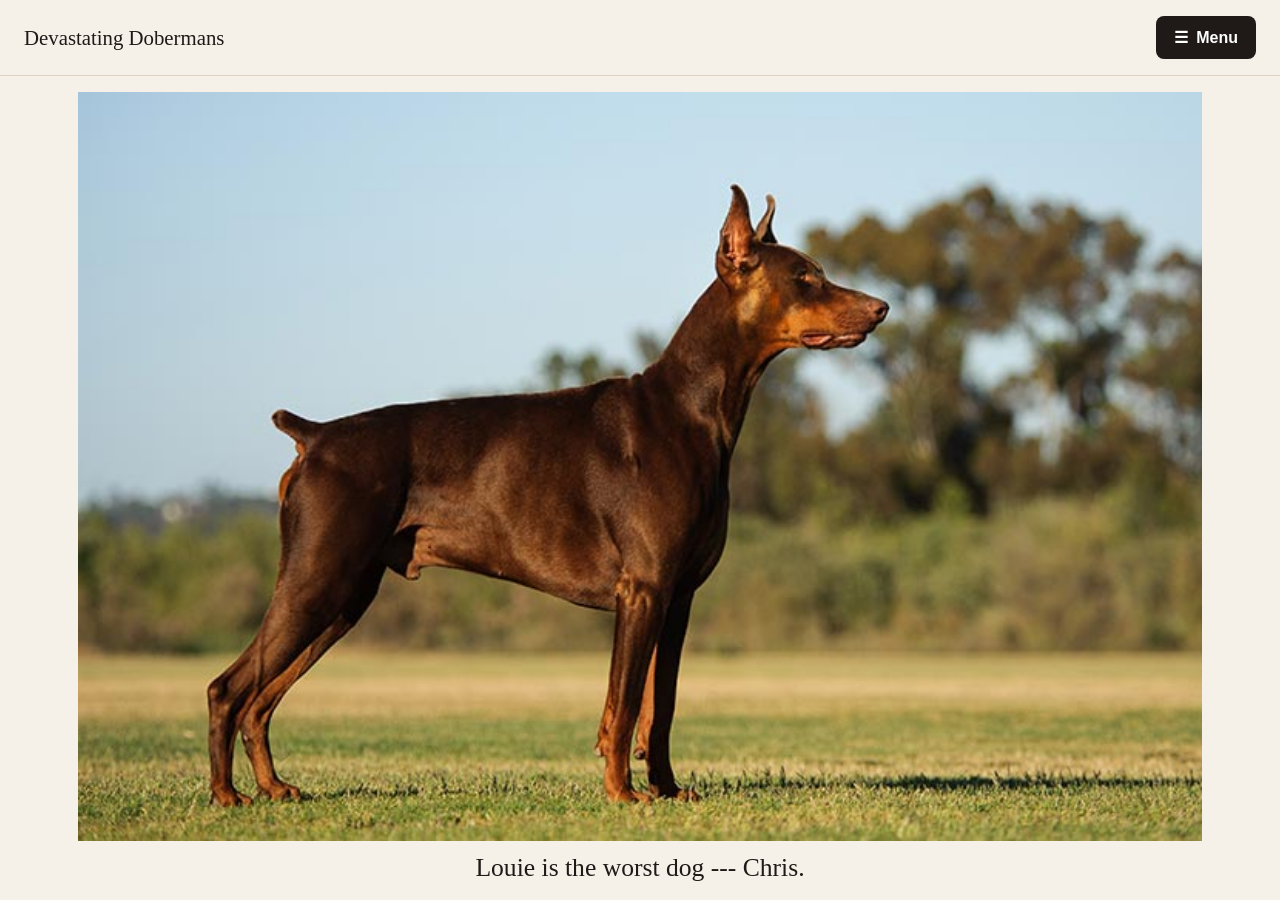
==== index.html @ d75b7a31 "Add Doberman Snake with bone and toy collectibles" ====
<!DOCTYPE html>
<html lang="en">
	<head>
		<title>Louie is the Best Dog!!!</title>
		<meta charset="UTF-8" />
		<meta name="viewport" content="width=device-width, initial-scale=1.0" />
		<style>
			html,
			body {
				height: 100%;
				margin: 0;
			}

			body {
				background: #f6f1e8;
				color: #1f1a17;
				font-family: Georgia, "Times New Roman", serif;
			}

			.page {
				box-sizing: border-box;
				display: flex;
				align-items: center;
				justify-content: center;
				min-height: calc(100svh - 82px);
				padding: 16px;
			}

			.site-header {
				display: flex;
				align-items: center;
				justify-content: space-between;
				gap: 16px;
				padding: 16px 24px;
				border-bottom: 1px solid #ded3c3;
				background: #f6f1e8;
				position: relative;
				z-index: 1;
			}

			.site-title {
				max-width: 50vw;
				color: inherit;
				text-decoration: none;
				font-size: clamp(1rem, 3vw, 1.3rem);
			}

			.site-menu { position: relative; }
			.site-menu summary {
				padding: 12px 18px;
				border-radius: 8px;
				background: #1f1a17;
				color: #fff;
				cursor: pointer;
				list-style: none;
				font: bold 1rem Arial, sans-serif;
			}
			.site-menu summary::-webkit-details-marker { display: none; }
			.site-menu summary span { margin-right: 8px; }

			.site-nav {
				position: absolute;
				top: calc(100% + 8px);
				right: 0;
				display: flex;
				flex-direction: column;
				gap: 6px;
				width: min(260px, calc(100vw - 48px));
				padding: 10px;
				box-sizing: border-box;
				border: 1px solid #ded3c3;
				border-radius: 12px;
				background: #fffaf2;
				box-shadow: 0 10px 30px #1f1a1720;
			}

			.site-nav a {
				padding: 10px 16px;
				border-radius: 8px;
				color: inherit;
				text-decoration: none;
				font-family: Arial, sans-serif;
				font-weight: bold;
			}

			.site-nav a:hover,
			.site-nav a[aria-current="page"] {
				background: #1f1a17;
				color: #fff;
			}

			.site-nav a:focus-visible,
			.site-menu summary:focus-visible,
			.site-title:focus-visible {
				outline: 3px solid #a25c2e;
				outline-offset: 3px;
			}

			section { width: 100%; }
			[hidden] { display: none !important; }
			.placeholder { text-align: center; max-width: 640px; }
			h1 { font-size: clamp(2rem, 6vw, 3.5rem); }
			.placeholder p { font-size: 1.2rem; line-height: 1.6; }
			.placeholder ol { display: grid; gap: 14px; margin: 0; padding-left: 2rem; text-align: left; font-size: clamp(1.05rem, 2.5vw, 1.3rem); line-height: 1.45; }

			figure {
				display: flex;
				flex-direction: column;
				align-items: center;
				gap: 12px;
				width: 100%;
				height: calc(100svh - 108px);
				margin: 0;
			}

			.image-frame {
				display: flex;
				align-items: center;
				justify-content: center;
				flex: 1 1 auto;
				min-height: 0;
				width: 100%;
			}

			img {
				max-width: 100%;
				max-height: 100%;
				width: 100%;
				height: 100%;
				object-fit: contain;
			}

			figcaption {
				flex: 0 0 auto;
				text-align: center;
				font-size: clamp(1.2rem, 2vw, 2rem);
				line-height: 1.2;
			}
		.louis-photo { display:block; width:100%; max-width:100%; height:auto; margin:32px auto 0; border-radius:12px; }
</style>
	<link rel="stylesheet" href="games/runner.css">
<link rel="stylesheet" href="games/tetris.css">
<link rel="stylesheet" href="games/snake.css">
</head>
	<body>
		<header class="site-header">
			<a class="site-title" href="#home">Devastating Dobermans</a>
			<details class="site-menu">
				<summary><span aria-hidden="true">&#9776;</span>Menu</summary>
				<nav class="site-nav" aria-label="Main menu">
					<a href="#home" aria-current="page">Home</a>
					<a href="#games">Games</a>
					<a href="#why-i-hate-louis">Why I Hate Louis</a>
					<a href="nails-by-phia/">Nails by Phia</a>
					<a href="owner/">Owner Login</a>
				</nav>
			</details>
		</header>
		<main class="page">
			<section id="home" aria-label="Home">
			<figure>
				<div class="image-frame">
					<img src="louie.jpg" alt="Louie" />
				</div>
				<figcaption>Louie is the worst dog --- Chris.</figcaption>
			</figure>
			</section>
			<section id="games" class="game-section" aria-labelledby="games-title" hidden>
				<h1 id="games-title">Games</h1>
				<div class="game-picker" aria-label="Choose a game"><button type="button" data-game="dash" aria-pressed="true">Doberman Dash</button><button type="button" data-game="tetris" aria-pressed="false">Doberman Tetris</button><button type="button" data-game="snake" aria-pressed="false">Doberman Snake</button></div><article id="dash-game">
<div class="runner-heading"><div><p class="game-eyebrow">Run, Louie, run!</p><h2>Doberman Dash</h2></div><div class="scoreboard"><span>Score <strong id="run-score">0</strong></span><span>Best <strong id="run-best">0</strong></span></div></div>
<div class="runner-field"><canvas id="runner" width="900" height="360" tabindex="0" aria-label="Doberman Dash. Jump over fences and flowerpots using Space, Arrow Up, or the Jump button.">Your browser needs canvas support to play Doberman Dash.</canvas></div>
<p id="run-status" role="status">Ready to run? Help Louie jump over fences and flowerpots.</p>
<div class="runner-controls"><button id="run-start" type="button">Start game</button><button id="run-jump" type="button" disabled>Jump</button><button id="run-pause" type="button" disabled>Pause</button></div>
<p class="runner-help">Space / ↑ to jump · P to pause · Tap the game or Jump on your phone. The longer you run, the faster it gets!</p>
</article>
<article id="tetris-game" hidden>
<div class="runner-heading"><div><p class="game-eyebrow">Stack. Fetch. Repeat.</p><h2>Doberman Tetris</h2></div></div>
<div class="tetris-layout">
<canvas id="tetris-board" width="300" height="600" tabindex="0" aria-label="Doberman Tetris board. Use arrow keys to move and rotate, Space to drop.">Canvas support is needed to play.</canvas>
<div class="tetris-side"><div class="tetris-mascot" aria-hidden="true"><svg viewBox="0 0 120 120" width="100" height="100"><path fill="#30231e" d="M20 52 15 4 48 30 72 30 105 4 100 52 90 97 60 118 30 97Z"/><path fill="#ab683c" d="m15 4 12 40 15-9Zm90 0-12 40-15-9ZM32 67l16-5 12 23 12-23 16 5-8 30-20 16-20-16Z"/><path fill="#e5bd62" d="m29 48 19 4-4 7-14-3Zm62 0-19 4 4 7 14-3Z"/><path fill="#211914" d="m47 82 26 0-5 12H52Z"/></svg></div>
<p>Score <strong id="tetris-score">0</strong></p><p>Best <strong id="tetris-best">0</strong></p><p>Lines <strong id="tetris-lines">0</strong></p><p>Level <strong id="tetris-level">1</strong></p>
<p>Next piece</p><canvas id="tetris-next" width="120" height="120" aria-label="Next piece preview"></canvas>
</div></div>
<p id="tetris-status" role="status">Ready to stack? Complete rows to clear them.</p>
<div class="runner-controls"><button id="tetris-start" type="button">Start Tetris</button><button id="tetris-pause" type="button" disabled>Pause</button></div>
<div class="tetris-touch" aria-label="Tetris controls"><button type="button" data-tetris="left" aria-label="Move left">&#8592;</button><button type="button" data-tetris="rotate">Rotate</button><button type="button" data-tetris="right" aria-label="Move right">&#8594;</button><button type="button" data-tetris="down">Down</button><button type="button" data-tetris="drop">Drop</button></div>
<p class="runner-help">Left / Right: move &middot; Up: rotate &middot; Down: soft drop &middot; Space: drop &middot; P: pause. Use the buttons on your phone.</p>
</article>
<article id="snake-game" hidden>
<div class="runner-heading"><div><p class="game-eyebrow">A very long good boy</p><h2>Doberman Snake</h2></div><div class="scoreboard"><span>Score <strong id="snake-score">0</strong></span><span>Best <strong id="snake-best">0</strong></span></div></div>
<div class="snake-field"><canvas id="snake-board" width="600" height="600" tabindex="0" aria-label="Doberman Snake. Collect bones and toys. Use arrow keys or swipe to steer. Avoid walls and your tail.">Canvas support is needed to play.</canvas></div>
<p id="snake-status" role="status">Collect bones and toys to grow. Watch out for walls and your own tail!</p>
<div class="runner-controls"><button id="snake-start" type="button">Start Snake</button><button id="snake-pause" type="button" disabled>Pause</button></div>
<div class="snake-pad" aria-label="Snake direction controls"><button type="button" data-snake="up" aria-label="Go up">&#8593;</button><button type="button" data-snake="left" aria-label="Go left">&#8592;</button><button type="button" data-snake="down" aria-label="Go down">&#8595;</button><button type="button" data-snake="right" aria-label="Go right">&#8594;</button></div>
<p class="runner-help">Arrow keys or WASD to steer &middot; P to pause &middot; Swipe the board or use the buttons on your phone. Every bone or toy adds a point!</p>
</article>
<script src="games/snake.js" defer></script><script src="games/runner.js" defer></script><script src="games/tetris.js" defer></script>
			</section>
			<section id="why-i-hate-louis" class="placeholder" aria-labelledby="louis-title" hidden>
				<h1 id="louis-title">Why I Hate Louis</h1>
				<ol>
					<li>He always tries to go up the stairs.</li>
					<li>He always tears up every toy he gets.</li>
					<li>He always steals bread.</li>
					<li>He has the bitchiest bark known to man.</li>
					<li>He always tries stealing shit from the bathroom.</li>
					<li>He knows when he does something bad, and he still does it.</li>
				</ol>
                <img class="louis-photo" src="images/louis-and-angel.jpg" alt="Two Dobermans outside: one standing on playground equipment with red horns drawn above its head, and one beside it with a yellow halo." width="1500" height="1125" loading="lazy" />
			</section>
		</main>
		<script>
			const sections = [...document.querySelectorAll('main section')];
			const links = [...document.querySelectorAll('.site-nav a[href^="#"]')];
			const menu = document.querySelector('.site-menu');
			menu.querySelectorAll('a').forEach(link => {
				link.addEventListener('click', () => { menu.open = false; });
			});
			document.addEventListener('keydown', event => {
				if (event.key === 'Escape' && menu.open) {
					menu.open = false;
					menu.querySelector('summary').focus();
				}
			});
			function showPage() {
				const requested = window.location.hash.slice(1) || 'home';
				const page = sections.some(section => section.id === requested) ? requested : 'home';
				sections.forEach(section => { section.hidden = section.id !== page; });
				links.forEach(link => {
					if (link.hash === '#' + page) link.setAttribute('aria-current', 'page');
					else link.removeAttribute('aria-current');
				});
			}
			window.addEventListener('hashchange', showPage);
			showPage();
		</script>
	</body>
</html>
---- games/runner.css ----
.game-section { max-width:1000px; margin:0 auto; padding:24px 0; }
.game-section>h1 { margin:0 0 24px; }
.runner-heading { display:flex; justify-content:space-between; align-items:center; gap:20px; flex-wrap:wrap; margin-bottom:20px; }
.game-eyebrow { margin:0 0 6px; color:#86502c; font:bold .8rem Arial,sans-serif; text-transform:uppercase; letter-spacing:2px; }
.runner-heading h2 { margin:0; font-size:clamp(1.7rem,5vw,2.5rem); }
.scoreboard { display:flex; gap:24px; font:1rem Arial,sans-serif; }
.scoreboard span { display:grid; gap:5px; }.scoreboard strong { font:700 1.8rem monospace; }
.runner-field { overflow:hidden; border:2px solid #c8b69a; border-radius:16px; background:#fffaf0; }
#runner { display:block; width:100%; height:auto; aspect-ratio:5/2; touch-action:manipulation; cursor:pointer; }
.runner-controls { display:flex; flex-wrap:wrap; gap:12px; }
.runner-controls button { padding:14px 24px; min-height:48px; border:2px solid #38291e; border-radius:10px; background:#38291e; color:#fffaf0; font:bold 1rem Arial,sans-serif; cursor:pointer; touch-action:manipulation; }
.runner-controls button:disabled { opacity:.45; cursor:default; }
.runner-controls button:not(:disabled):hover { background:#83512c; }
.runner-controls button:focus-visible,#runner:focus-visible { outline:3px solid #a25c2e; outline-offset:4px; }
#run-status { min-height:1.6em; font-size:1.1rem; line-height:1.6; }
.runner-help { font: .95rem/1.7 Arial,sans-serif; color:#625348; }
@media(max-width:500px) { .runner-controls { gap:8px; }.runner-controls button { flex:1; padding:12px; }.game-section { padding:12px 0; } }
---- games/tetris.css ----
.game-picker { display:flex; flex-wrap:wrap; gap:10px; margin-bottom:28px; }
.game-picker button,.tetris-touch button { border:2px solid #c8b69a; background:#fffaf0; color:#38291e; border-radius:10px; padding:13px 18px; font:bold 1rem Arial,sans-serif; cursor:pointer; touch-action:manipulation; }
.game-picker button[aria-pressed="true"] { background:#38291e; border-color:#38291e; color:#fffaf0; }
.tetris-layout { display:flex; gap:24px; align-items:flex-start; max-width:500px; }
#tetris-board { display:block; width: min(65%,300px); height:auto; border:3px solid #897151; border-radius:8px; background:#211b18; touch-action:manipulation; }
.tetris-side { flex:1; min-width:0; font:1rem Arial,sans-serif; }
.tetris-side p { margin:0 0 16px; }.tetris-side strong { display:block; margin-top:4px; font:bold 1.6rem monospace; }
#tetris-next { display:block; max-width:100%; height:auto; background:#211b18; border-radius:8px; }
.tetris-mascot { margin-bottom:16px; }.tetris-mascot svg { max-width:100%; height:auto; }
.tetris-touch { display:flex; flex-wrap:wrap; gap:8px; margin-top:14px; max-width:500px; }
.tetris-touch button { flex:1; padding:14px 10px; }.tetris-touch button:disabled { opacity:.45; cursor:default; }
.game-picker button:focus-visible,.tetris-touch button:focus-visible,#tetris-board:focus-visible { outline:3px solid #a25c2e; outline-offset:3px; }
@media(max-width:450px) { .tetris-layout { gap:14px; }.tetris-side strong { font-size:1.2rem; }.tetris-side p { margin-bottom:10px; }.tetris-mascot svg { width:64px; } }
---- games/snake.css ----
.snake-field { max-width:600px; overflow:hidden; border:3px solid #897151; border-radius:14px; background:#efe8d5; }
#snake-board { display:block; width:100%; height:auto; touch-action:none; }
#snake-board:focus-visible { outline:3px solid #a25c2e; outline-offset:-5px; }
.snake-pad { display:grid; grid-template-columns:repeat(3,64px); grid-template-rows:repeat(2,52px); gap:8px; margin-top:18px; width:max-content; }
.snake-pad button { border:2px solid #c8b69a; border-radius:10px; background:#fffaf0; color:#38291e; font:bold 1.5rem Arial,sans-serif; cursor:pointer; touch-action:manipulation; }
.snake-pad button[data-snake="up"] { grid-column:2; }.snake-pad button[data-snake="left"] { grid-column:1; grid-row:2; }.snake-pad button[data-snake="down"] { grid-column:2; grid-row:2; }.snake-pad button[data-snake="right"] { grid-column:3; grid-row:2; }
.snake-pad button:disabled { opacity:.45; cursor:default; }.snake-pad button:focus-visible { outline:3px solid #a25c2e; outline-offset:3px; }
.snake-pad button:not(:disabled):active { background:#e5c98f; }
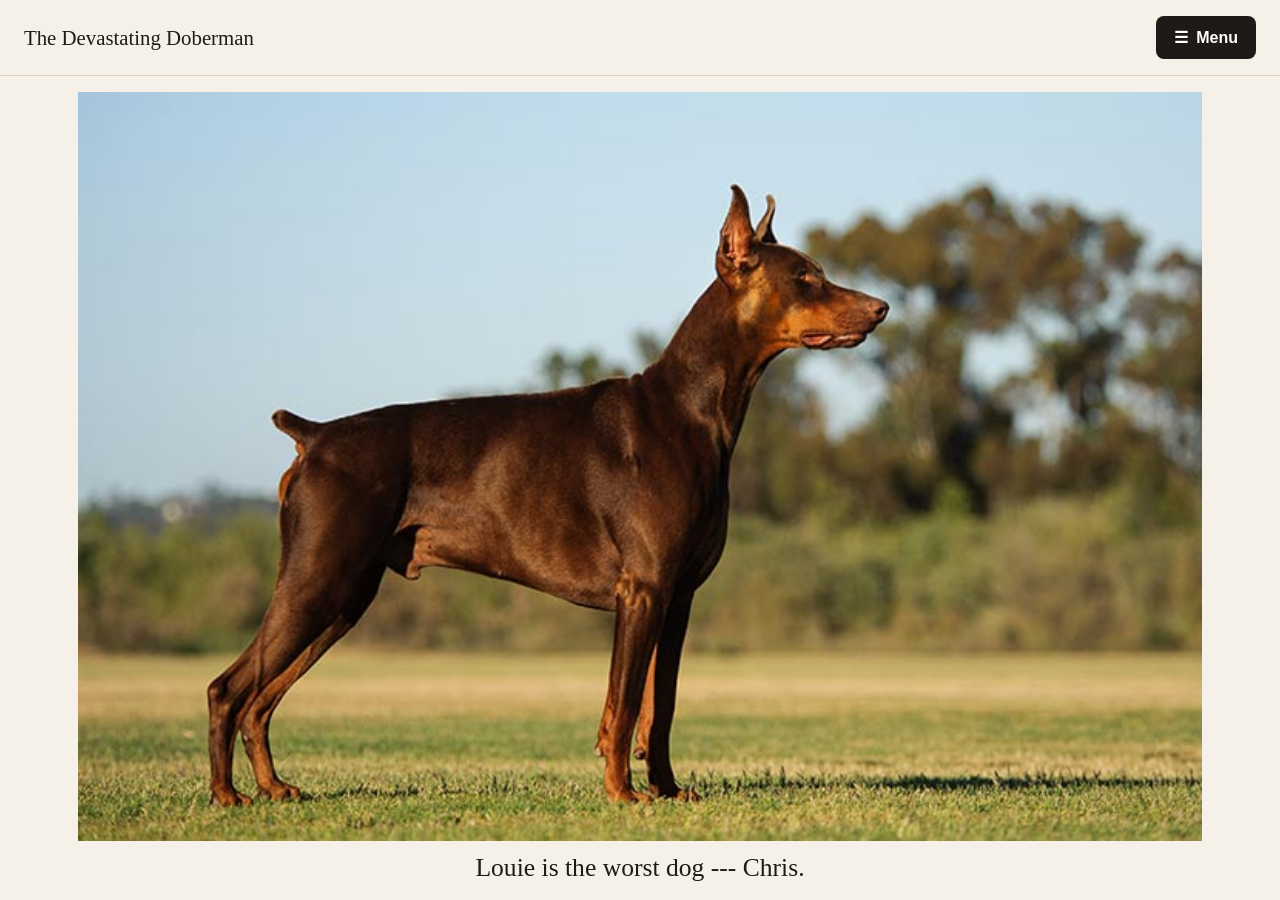
==== commit b14c77c0: "Rename website title to The Devastating Doberman" ====
--- a/index.html
+++ b/index.html
@@ -1,7 +1,7 @@
 <!DOCTYPE html>
 <html lang="en">
 	<head>
-		<title>Louie is the Best Dog!!!</title>
+		<title>The Devastating Doberman</title>
 		<meta charset="UTF-8" />
 		<meta name="viewport" content="width=device-width, initial-scale=1.0" />
 		<style>
@@ -144,7 +144,7 @@
 </head>
 	<body>
 		<header class="site-header">
-			<a class="site-title" href="#home">Devastating Dobermans</a>
+			<a class="site-title" href="#home">The Devastating Doberman</a>
 			<details class="site-menu">
 				<summary><span aria-hidden="true">&#9776;</span>Menu</summary>
 				<nav class="site-nav" aria-label="Main menu">
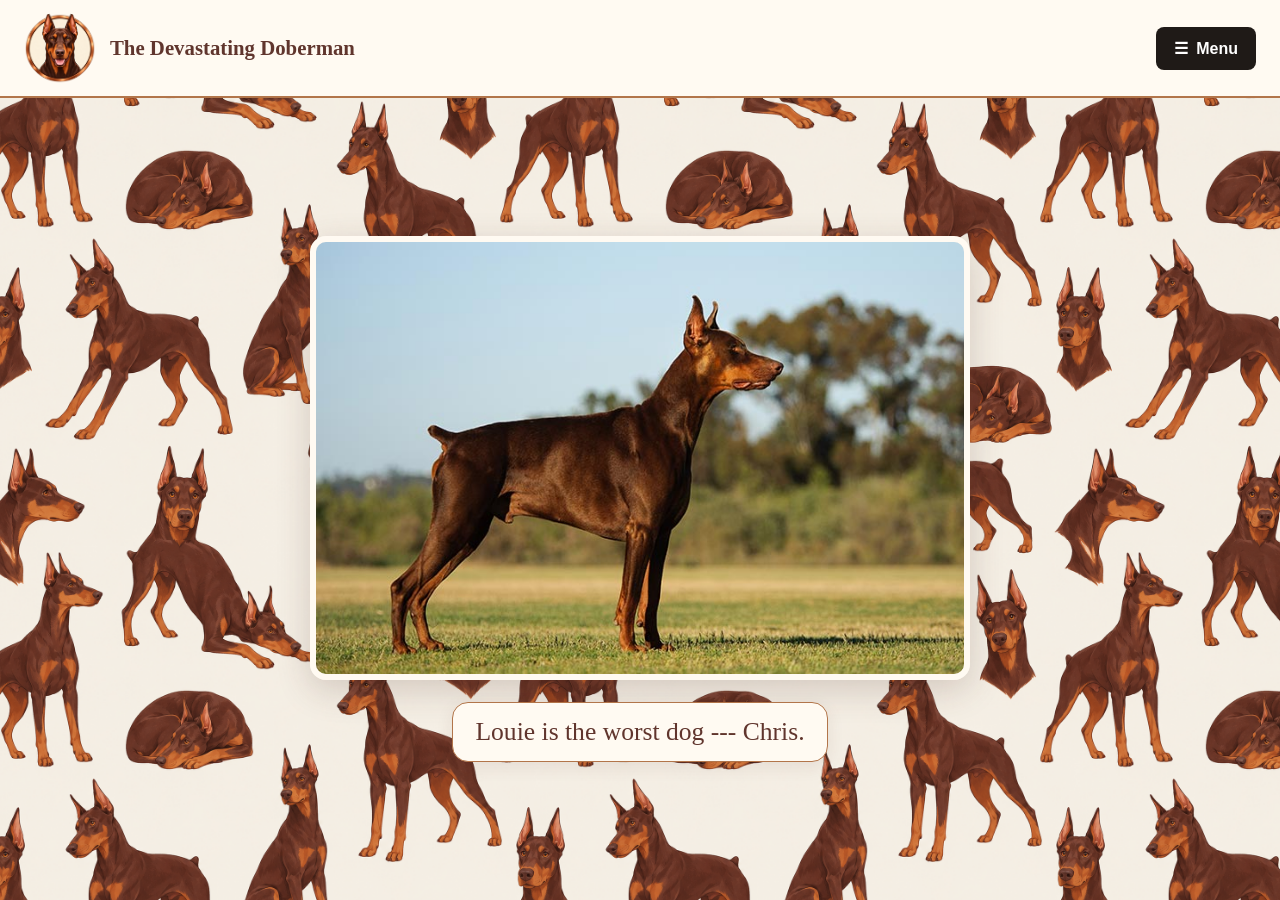
==== commit 63ba2d6b: "Add red and rust Doberman home wallpaper and circular logo" ====
--- a/index.html
+++ b/index.html
@@ -141,10 +141,11 @@
 	<link rel="stylesheet" href="games/runner.css">
 <link rel="stylesheet" href="games/tetris.css">
 <link rel="stylesheet" href="games/snake.css">
-</head>
-	<body>
+<link rel="stylesheet" href="games/adventure.css">
+<link rel="stylesheet" href="site-brand.css"><link rel="icon" type="image/png" href="images/doberman-logo.png"></head>
+	<body data-page="home">
 		<header class="site-header">
-			<a class="site-title" href="#home">The Devastating Doberman</a>
+			<a class="site-title" href="#home"><img class="site-logo" src="images/doberman-logo.png" alt="" width="72" height="72"><span>The Devastating Doberman</span></a>
 			<details class="site-menu">
 				<summary><span aria-hidden="true">&#9776;</span>Menu</summary>
 				<nav class="site-nav" aria-label="Main menu">
@@ -167,7 +168,7 @@
 			</section>
 			<section id="games" class="game-section" aria-labelledby="games-title" hidden>
 				<h1 id="games-title">Games</h1>
-				<div class="game-picker" aria-label="Choose a game"><button type="button" data-game="dash" aria-pressed="true">Doberman Dash</button><button type="button" data-game="tetris" aria-pressed="false">Doberman Tetris</button><button type="button" data-game="snake" aria-pressed="false">Doberman Snake</button></div><article id="dash-game">
+				<div class="game-picker" aria-label="Choose a game"><button type="button" data-game="dash" aria-pressed="true">Doberman Dash</button><button type="button" data-game="tetris" aria-pressed="false">Doberman Tetris</button><button type="button" data-game="snake" aria-pressed="false">Doberman Snake</button><button type="button" data-game="adventure" aria-pressed="false">8-Bit Adventure</button></div><article id="dash-game">
 <div class="runner-heading"><div><p class="game-eyebrow">Run, Louie, run!</p><h2>Doberman Dash</h2></div><div class="scoreboard"><span>Score <strong id="run-score">0</strong></span><span>Best <strong id="run-best">0</strong></span></div></div>
 <div class="runner-field"><canvas id="runner" width="900" height="360" tabindex="0" aria-label="Doberman Dash. Jump over fences and flowerpots using Space, Arrow Up, or the Jump button.">Your browser needs canvas support to play Doberman Dash.</canvas></div>
 <p id="run-status" role="status">Ready to run? Help Louie jump over fences and flowerpots.</p>
@@ -178,7 +179,7 @@
 <div class="runner-heading"><div><p class="game-eyebrow">Stack. Fetch. Repeat.</p><h2>Doberman Tetris</h2></div></div>
 <div class="tetris-layout">
 <canvas id="tetris-board" width="300" height="600" tabindex="0" aria-label="Doberman Tetris board. Use arrow keys to move and rotate, Space to drop.">Canvas support is needed to play.</canvas>
-<div class="tetris-side"><div class="tetris-mascot" aria-hidden="true"><svg viewBox="0 0 120 120" width="100" height="100"><path fill="#30231e" d="M20 52 15 4 48 30 72 30 105 4 100 52 90 97 60 118 30 97Z"/><path fill="#ab683c" d="m15 4 12 40 15-9Zm90 0-12 40-15-9ZM32 67l16-5 12 23 12-23 16 5-8 30-20 16-20-16Z"/><path fill="#e5bd62" d="m29 48 19 4-4 7-14-3Zm62 0-19 4 4 7 14-3Z"/><path fill="#211914" d="m47 82 26 0-5 12H52Z"/></svg></div>
+<div class="tetris-side"><div class="tetris-mascot" aria-hidden="true"><svg viewBox="0 0 120 120" width="100" height="100"><path fill="#62362f" d="M20 52 15 4 48 30 72 30 105 4 100 52 90 97 60 118 30 97Z"/><path fill="#bd7849" d="m15 4 12 40 15-9Zm90 0-12 40-15-9ZM32 67l16-5 12 23 12-23 16 5-8 30-20 16-20-16Z"/><path fill="#bd7849" d="m29 48 19 4-4 7-14-3Zm62 0-19 4 4 7 14-3Z"/><path fill="#422522" d="m47 82 26 0-5 12H52Z"/></svg></div>
 <p>Score <strong id="tetris-score">0</strong></p><p>Best <strong id="tetris-best">0</strong></p><p>Lines <strong id="tetris-lines">0</strong></p><p>Level <strong id="tetris-level">1</strong></p>
 <p>Next piece</p><canvas id="tetris-next" width="120" height="120" aria-label="Next piece preview"></canvas>
 </div></div>
@@ -195,7 +196,15 @@
 <div class="snake-pad" aria-label="Snake direction controls"><button type="button" data-snake="up" aria-label="Go up">&#8593;</button><button type="button" data-snake="left" aria-label="Go left">&#8592;</button><button type="button" data-snake="down" aria-label="Go down">&#8595;</button><button type="button" data-snake="right" aria-label="Go right">&#8594;</button></div>
 <p class="runner-help">Arrow keys or WASD to steer &middot; P to pause &middot; Swipe the board or use the buttons on your phone. Every bone or toy adds a point!</p>
 </article>
-<script src="games/snake.js" defer></script><script src="games/runner.js" defer></script><script src="games/tetris.js" defer></script>
+<article id="adventure-game" hidden>
+<div class="runner-heading"><div><p class="game-eyebrow">Little paws. Big adventure.</p><h2>Doberman 8-Bit Adventure</h2></div><div class="scoreboard"><span>Score <strong id="adventure-score">0</strong></span><span>Best <strong id="adventure-best">0</strong></span><span>Level <strong id="adventure-level">1 / 3</strong></span></div></div>
+<div class="adventure-field"><canvas id="adventure-board" width="960" height="480" tabindex="0" aria-label="Doberman platform adventure. Move with Left and Right. Jump with Space or Up. Collect bones, jump on toy enemies, and reach the doghouse.">Canvas support is needed to play.</canvas></div>
+<p id="adventure-status" role="status">Help Louis get home! Collect bones, leap over gaps, and jump on wind-up toys.</p>
+<div class="runner-controls"><button id="adventure-start" type="button">Start adventure</button><button id="adventure-pause" type="button" disabled>Pause</button></div>
+<div class="adventure-touch" aria-label="Adventure controls"><div><button type="button" data-adventure="left" aria-label="Move left">&#8592;</button><button type="button" data-adventure="right" aria-label="Move right">&#8594;</button></div><button type="button" data-adventure="jump">Jump &#8593;</button></div>
+<p class="runner-help">Left / Right or A / D: move &middot; Space / Up / W: jump &middot; P: pause. Hold the direction buttons on your phone. Reach the doghouse in all three levels!</p>
+</article>
+<script src="games/adventure.js" defer></script><script src="games/snake.js" defer></script><script src="games/runner.js" defer></script><script src="games/tetris.js" defer></script>
 			</section>
 			<section id="why-i-hate-louis" class="placeholder" aria-labelledby="louis-title" hidden>
 				<h1 id="louis-title">Why I Hate Louis</h1>
@@ -226,7 +235,8 @@
 			function showPage() {
 				const requested = window.location.hash.slice(1) || 'home';
 				const page = sections.some(section => section.id === requested) ? requested : 'home';
-				sections.forEach(section => { section.hidden = section.id !== page; });
+				document.body.dataset.page = page;
+                sections.forEach(section => { section.hidden = section.id !== page; });
 				links.forEach(link => {
 					if (link.hash === '#' + page) link.setAttribute('aria-current', 'page');
 					else link.removeAttribute('aria-current');
--- a/games/adventure.css
+++ b/games/adventure.css
@@ -0,0 +1,9 @@
+.adventure-field { overflow:hidden; border:3px solid #6a4d35; border-radius:12px; background:#9bd2de; }
+#adventure-board { display:block; width:100%; height:auto; image-rendering:pixelated; touch-action:manipulation; }
+#adventure-board:focus-visible { outline:3px solid #f5d16a; outline-offset:-5px; }
+.adventure-touch { display:flex; justify-content:space-between; gap:16px; margin-top:18px; }
+.adventure-touch>div { display:flex; gap:10px; }
+.adventure-touch button { min-width:68px; min-height:60px; padding:12px 20px; border:2px solid #6a4d35; border-radius:10px; background:#fff0cf; color:#38291e; font:bold 1.2rem Arial,sans-serif; touch-action:none; user-select:none; -webkit-user-select:none; cursor:pointer; }
+.adventure-touch button:disabled { opacity:.45; cursor:default; }.adventure-touch button:active:not(:disabled) { background:#ddad67; }
+.adventure-touch button:focus-visible { outline:3px solid #a25c2e; outline-offset:3px; }
+@media(max-width:500px) { .adventure-touch button { min-width:56px; padding:12px; } }
--- a/site-brand.css
+++ b/site-brand.css
@@ -0,0 +1,11 @@
+/* Main website branding; Nails by Phia does not load this stylesheet. */
+.site-header { padding:12px 24px; background:#fffaf2; border-bottom:2px solid #b2754a; }
+.site-title { display:flex; align-items:center; gap:14px; max-width:calc(100% - 105px); font-weight:700; color:#60352d; }
+.site-title .site-logo { display:block; flex:0 0 72px; width:72px; height:72px; max-height:none; object-fit:contain; border-radius:50%; }
+body[data-page="home"] { background-color:#f6f1e8; background-image:url('images/doberman-pattern.png'); background-repeat:repeat; background-size:540px 540px; }
+body[data-page="home"] .page { min-height:calc(100svh - 98px); padding:32px 24px; }
+#home figure { height:auto; min-height:calc(100svh - 162px); justify-content:center; gap:22px; }
+#home .image-frame { flex:0 1 auto; width:min(100%,660px); margin:0 auto; }
+#home .image-frame img { display:block; width:100%; height:auto; max-height:65svh; object-fit:contain; border:6px solid #fffaf2; box-sizing:border-box; border-radius:16px; box-shadow:0 10px 34px #46261f30; }
+#home figcaption { padding:14px 22px; border:1px solid #b2754a; border-radius:16px; background:#fffaf2; color:#60352d; box-shadow:0 5px 18px #46261f15; }
+@media(max-width:500px) { .site-header { padding:10px 16px; gap:10px; }.site-title { gap:8px; font-size:1rem; }.site-title .site-logo { flex-basis:52px; width:52px; height:52px; }body[data-page="home"] { background-size:360px 360px; }body[data-page="home"] .page { padding:28px 18px; min-height:calc(100svh - 74px); }#home figure { min-height:calc(100svh - 130px); }#home figcaption { font-size:1.15rem; line-height:1.4; } }
